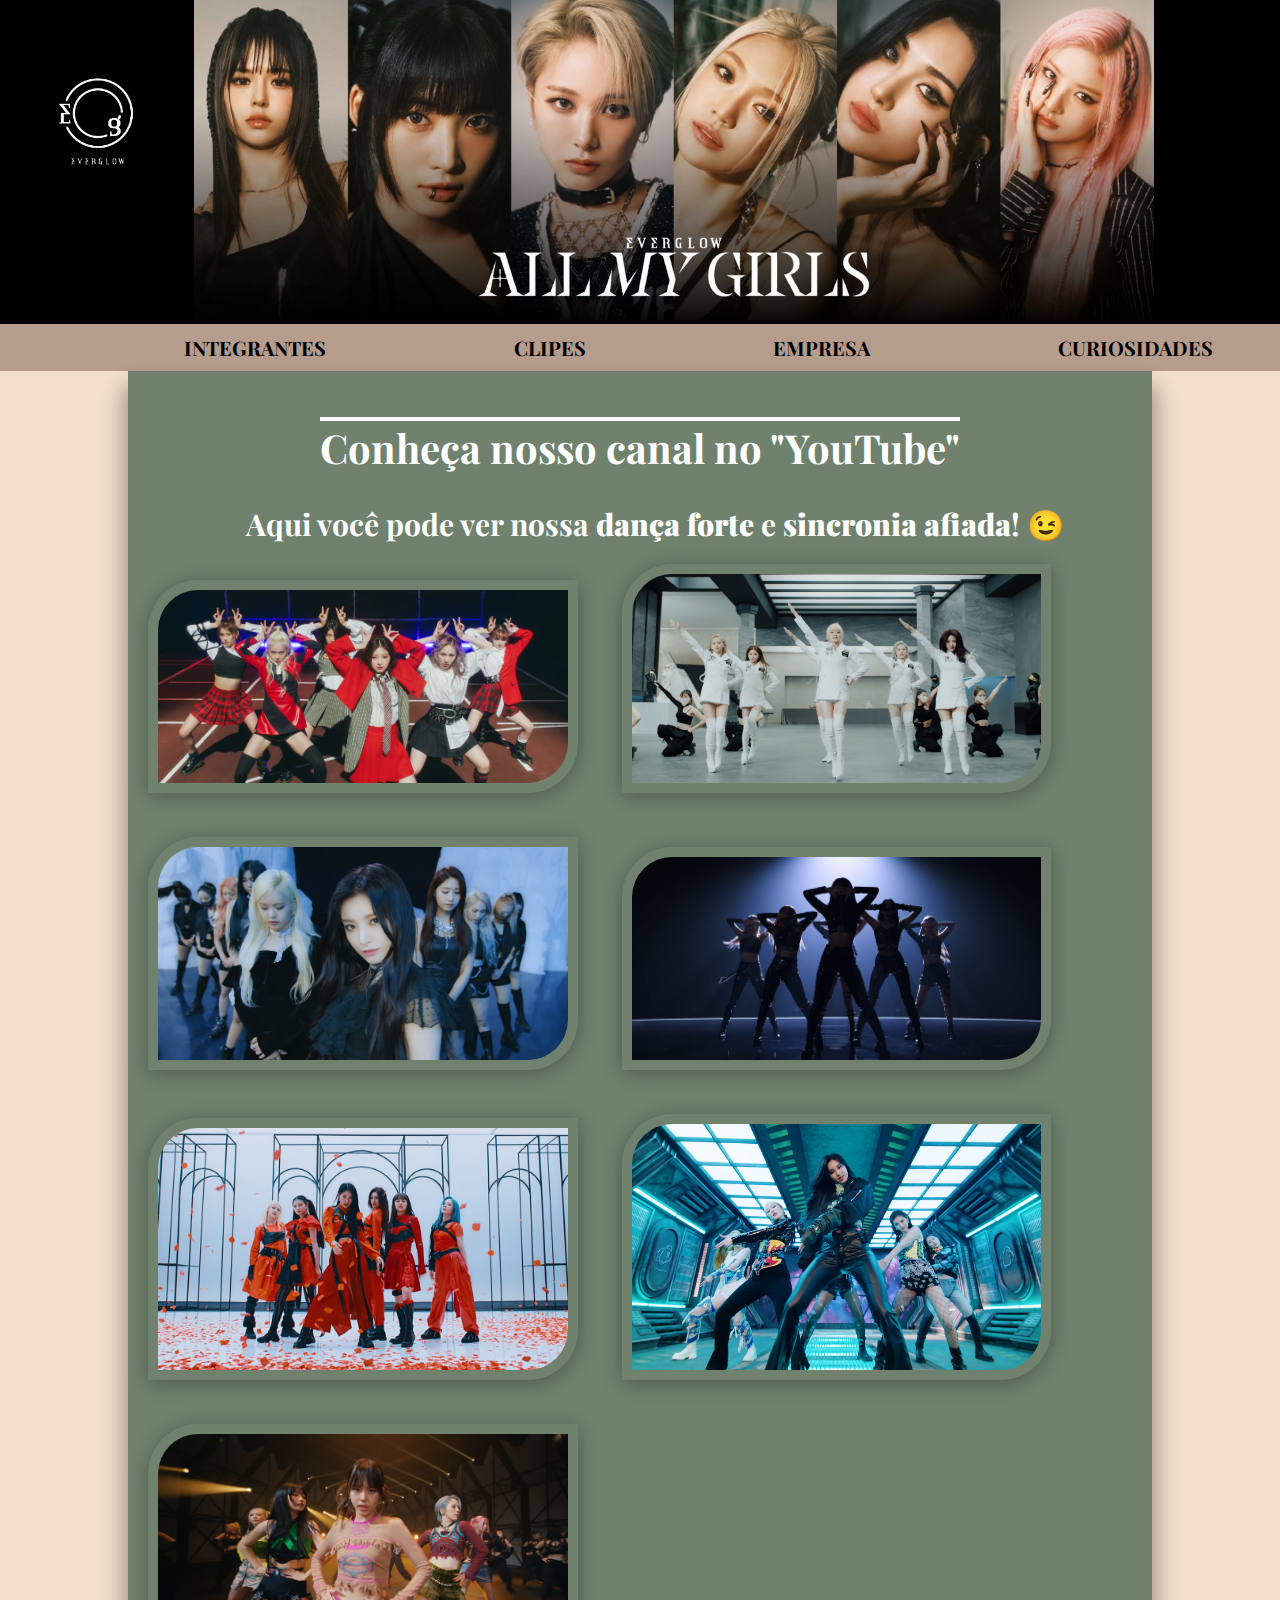
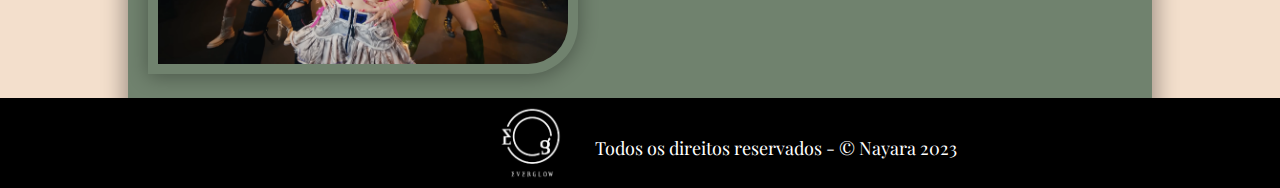
==== clipes.html @ 0f17e91d "Initial commit" ====
<!DOCTYPE html>
<html lang="pt-br">
  <head>
    <meta charset="UTF-8" />
    <meta name="viewport" content="width=device-width, initial-scale=1.0" />
    <link rel="stylesheet" href="style.css" />
    <link rel="stylesheet" href="clipes.css" />
    <title>Clipes</title>
  </head>
  <body>
    <header class="cabecalho">
      <!-- HEADER (parte da logo e foto de capa)-->
      <a href="index.html"
        ><img src="logo-transp.png" alt="logo" class="logo"
      /></a>
      <img src="everglow-capa.jpeg" alt="capa" class="capa" />
    </header>

    <nav class="menu">
      <!-- NAV (parte dos linkes de navegação do menu)-->
      <a href="integrantes.html">INTEGRANTES</a>
      <a href="clipes.html">CLIPES</a>
      <a href="empresa.html">EMPRESA</a>
      <a href="curiosidades.html">CURIOSIDADES</a>
    </nav>

    <main class="container">
      <!-- MAIN (parte cental do corpo)-->

      <h1 class="canal-youtube">Conheça nosso canal no <a style="text-decoration: none;" href="https://www.youtube.com/@EVERGLOWOFFICIAL/playlists" target="_blank">"YouTube"</a></h1>
      <h2 class="sub-dança-sincronia">Aqui você pode ver nossa <strong>dança forte</strong> e <strong>sincronia afiada</strong>! &#x1F609</h2>

      <a href="https://www.youtube.com/watch?v=HvGql8HwOIM&list=PLCcKMSYJ4B9c1UY3ihJu7Hzk_xVnsqXj3" target="_blank" >
        <img  class="mv" src="imagens/capa-bbc.png" alt="">
        <p class="title">BON BON CHOCOLAT</p>
      </a>
      

      <a href="https://www.youtube.com/watch?v=4gX_p1VkgA4&list=PLCcKMSYJ4B9c1UY3ihJu7Hzk_xVnsqXj3&index=3" target="_blank" >
        <img class="mv" src="imagens/capa-adios2.png" alt="">
      </a>

      <a href="https://www.youtube.com/watch?v=3oRu_QfZplo&list=PLCcKMSYJ4B9c1UY3ihJu7Hzk_xVnsqXj3&index=5" target="_blank" >
        <img class="mv" src="imagens/capa-dundun.png" alt="">
      </a>

      <a href="https://www.youtube.com/watch?v=jeI992mvlEY&list=PLCcKMSYJ4B9c1UY3ihJu7Hzk_xVnsqXj3&index=8" target="_blank" >
        <img class="mv" src="imagens/capa-ladida.png" alt="">
      </a>

      <a href="https://www.youtube.com/watch?v=Z3RA7bi5FUM&list=PLCcKMSYJ4B9c1UY3ihJu7Hzk_xVnsqXj3&index=10" target="_blank" >
        <img class="mv" src="imagens/capa-first.png" alt="">
      </a>

      <a href="https://www.youtube.com/watch?v=-2X-pL06628&list=PLCcKMSYJ4B9c1UY3ihJu7Hzk_xVnsqXj3&index=13" target="_blank" >
        <img class="mv" src="imagens/capa-pirate.png" alt="">
      </a>

      <a href="https://www.youtube.com/watch?v=jI5p2ePoVcc&list=PLCcKMSYJ4B9c1UY3ihJu7Hzk_xVnsqXj3&index=14" target="_blank" >
        <img class="mv" src="imagens/capa-slay.png" alt="">
      </a>
    </main>

    <footer class="rodape">
      <img class="logo-rodape" src="logo-transp.png" alt="" />
      <p class="texto-rodape">
        Todos os direitos reservados - &copy Nayara 2023
      </p>
    </footer>
  </body>
</html>
---- style.css ----
@import url("https://fonts.googleapis.com/css2?family=Playfair+Display:wght@400;600&display=swap");

* {
  margin: 0px;
  padding: 0px;
}

body {
  /* TODO CORPO DA PAGINA */
  font-family: "Playfair Display", serif;
  background-color: #f3dfcc;
}

.cabecalho {
  /* PARTE DA CAPA E LOGO */
  background-color: black;
}

.logo {
  /* SOMENTE O LOGO TRASPARENTE */
  width: 90px;
  padding-bottom: 100px;
  margin: 50px;
}

.capa {
  /* SOMENTE A FOTO DE CAPA */
  width: 75%;
}

.menu {
  /* LINHA QUE DEMARCA O TAMANHO DOS LINKS DO MENU */
  background-color: #b69c8c;
  padding: 10px;
}

nav a {
  /* LINKS DO MENU */
  color: black;
  text-decoration: none;
  font-weight: bold;
  font-size: 20px;
  padding: 10px;
  margin-left: 13%;
}

nav a:hover {
  /* AÇÃO DEPOIS DE PASSAR O MEUSE NOS LINKS DE MENU */
  color: white;
  background-color: rgba(0, 0, 0, 0.466);
}

.container {
  /* MAIN - ESPAÇO DO CONTEUDO DO CENTRO */
  background-color: #617763e5;
  width: 80%;
  margin: auto;
  box-shadow: 0px 20px 20px 5px rgba(0, 0, 0, 0.331);
}

h2 {
  /* SUBTITULOS DOS DOIS PRIMEIROS BLOCOS DE TEXTO */
  text-align: center;
  color: white;
  font-size: 40px;
  padding-left: 30px;
  padding-top: 30px;
}

a {
  /* LINKS QUE VAO PARA PAGINAS EXTERNAS */
  color: white;
}

p {
  text-align: center;
  /* PARAGRAFOS DOS BLOCOS */
  color: white;
  font-size: 18px;
  padding-left: 30px;
  padding-top: 10px;
}

abbr {
  /* LEGENDAS DAS ABREVIAÇÕES DOS NOMES */
  text-decoration: none;
  color: black;
  font-weight: bold;
}

h3 {
  /* TITULO DA DISCOGRAFIA */
  text-align: center;
  color: white;
  font-size: 30px;
  padding: 30px;
}

.video-slay {
  /* VIDEO SLAY */
  padding-left: 290px;
}

.players-spotify {
  display: flex;
  flex-wrap: wrap;
  justify-content: space-between;
  /* SECTION */
}

.discografia {
  margin-top: 60px;
  text-decoration: overline;
  font-size: 40px;
}

.titulo-album {
  transition: 0.1s;
  padding: 20px;
  color: white;
  font-size: 18px;
  /* TITULO DOS ALBUMS */
}

.player {
  /* IFRAME SPOTIFY */
  width: 100%;
  display: flex;
  box-shadow: 5px 6px 20px 0px rgba(0, 0, 0, 0.534);
}

.titulo-album:hover {
  transform: scale(1.1);
}

.redes-sociais {
  background-color: #b69c8c;
  padding: 10px;
}

.redes-sociais > a {
  text-decoration: none;
  padding: 10%;
  margin-left: 115px;
}

.rodape {
  display: flex;
  flex-direction: row;
  align-items: center;
  background-color: black;
  height: 90px;
}

.logo-rodape {
  margin-left: 495px;
  width: 70px;
}
---- clipes.css ----
.canal-youtube {
  text-align: center;
  color: white;
  font-size: 40px;
  padding-top: 50px;
  text-decoration: overline;
}

.sub-dança-sincronia {
  color: white;
  font-size: 30px;
}

.mv {
  width: 40%;
  padding: 10px;
  margin: 20px;
  border-top-left-radius: 50px;
  border-bottom-right-radius: 50px;
  box-shadow: 0px 3px 20px 0px rgba(0, 0, 0, 0.33);
  transition: 1s;
}

.mv:hover {
  transform: scale(0.8);
  opacity: 50%;
}

a {
  text-decoration: none;
}

.title {
  display: none;
  font-size: 30px;
  padding: 0px;
}

.title:hover {
  display: block;
}
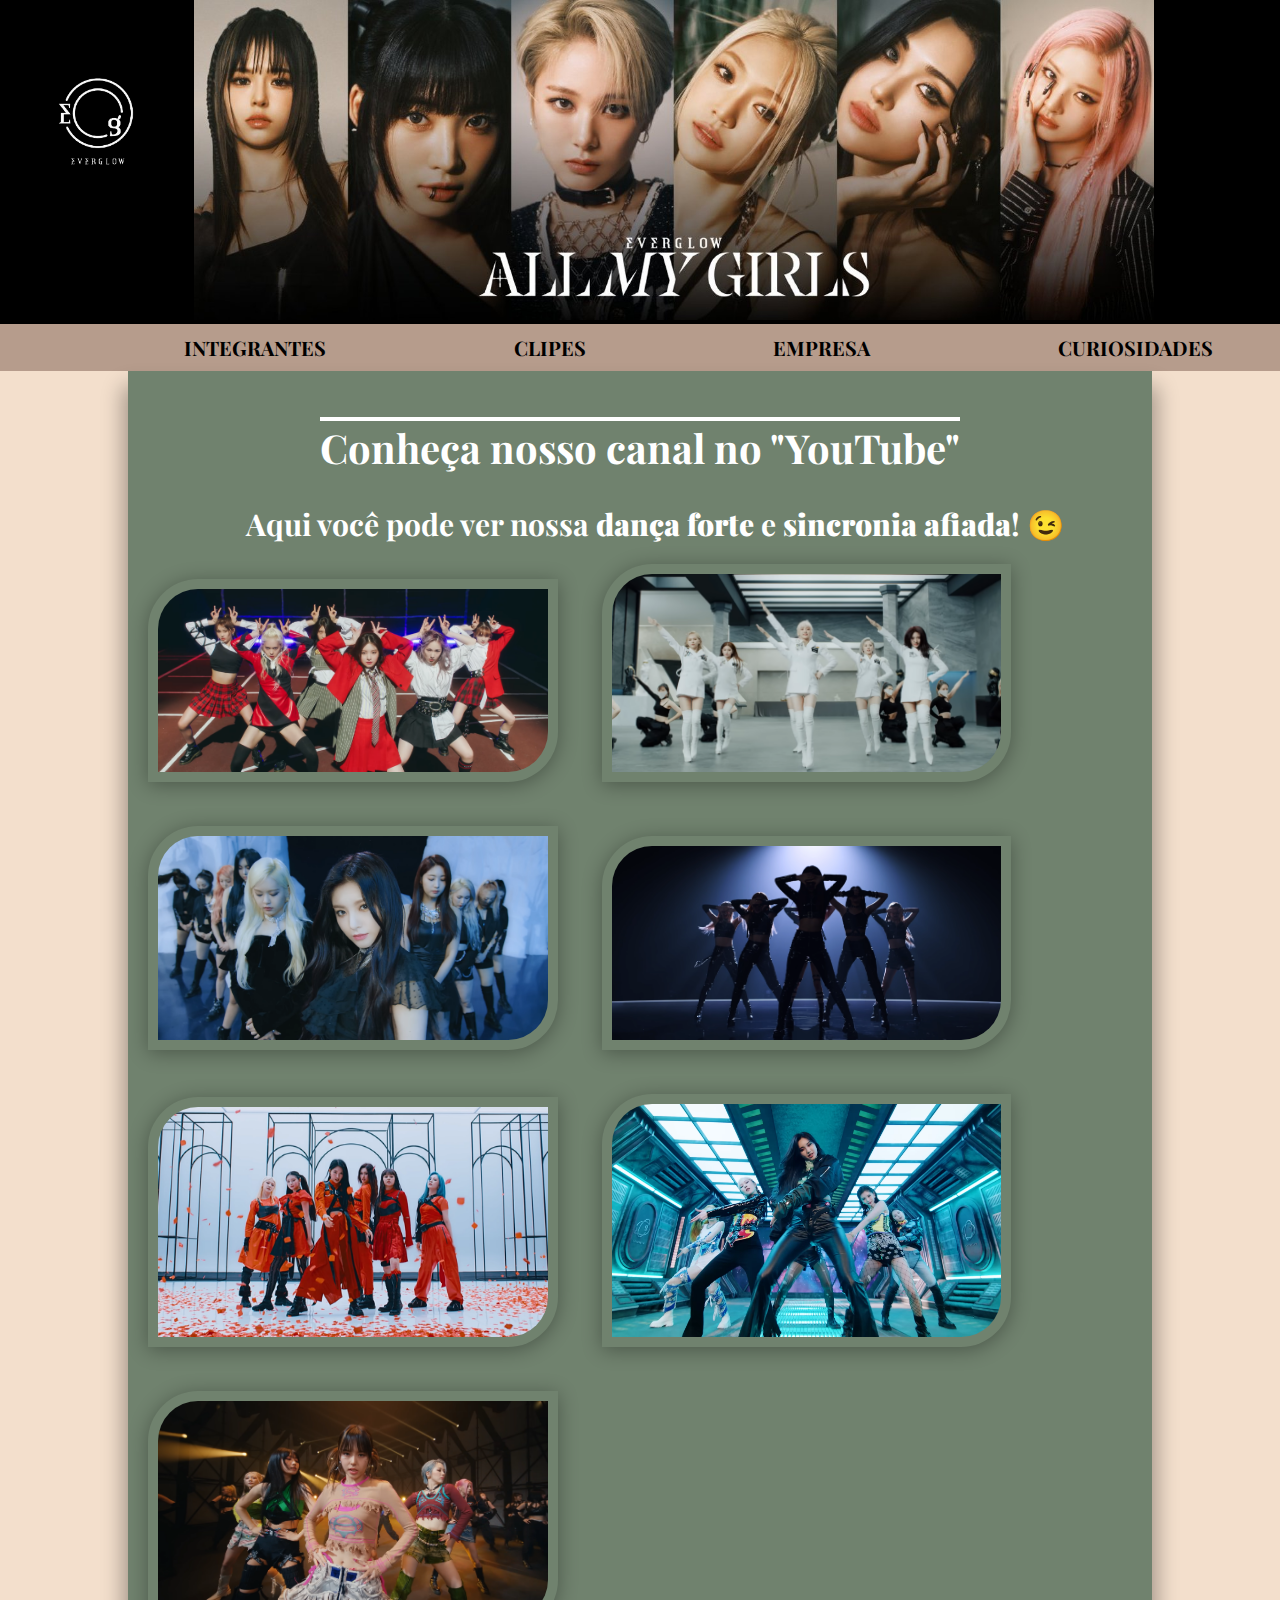
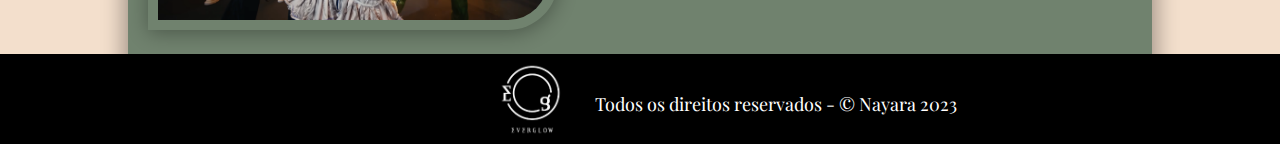
==== commit 2963e078: "ajustando media query" ====
--- a/clipes.html
+++ b/clipes.html
@@ -3,17 +3,17 @@
   <head>
     <meta charset="UTF-8" />
     <meta name="viewport" content="width=device-width, initial-scale=1.0" />
-    <link rel="stylesheet" href="style.css" />
-    <link rel="stylesheet" href="clipes.css" />
+    <link rel="stylesheet" href="estilos/style.css" />
+    <link rel="stylesheet" href="estilos/clipes.css" />
     <title>Clipes</title>
   </head>
   <body>
     <header class="cabecalho">
       <!-- HEADER (parte da logo e foto de capa)-->
       <a href="index.html"
-        ><img src="logo-transp.png" alt="logo" class="logo"
+        ><img src="imagens/logo-transp.png" alt="logo" class="logo"
       /></a>
-      <img src="everglow-capa.jpeg" alt="capa" class="capa" />
+      <img src="imagens/everglow-capa.jpeg" alt="capa" class="capa" />
     </header>
 
     <nav class="menu">
@@ -62,7 +62,7 @@
     </main>
 
     <footer class="rodape">
-      <img class="logo-rodape" src="logo-transp.png" alt="" />
+      <img class="logo-rodape" src="imagens/logo-transp.png" alt="" />
       <p class="texto-rodape">
         Todos os direitos reservados - &copy Nayara 2023
       </p>
--- a/estilos/style.css
+++ b/estilos/style.css
@@ -0,0 +1,272 @@
+@import url("https://fonts.googleapis.com/css2?family=Playfair+Display:wght@400;600&display=swap");
+
+/*
+verde: #617763e5
+creme-fundo: #f3dfcc
+creme-menu: #b69c8c
+*/
+* {
+  margin: 0px;
+  padding: 0px;
+  box-sizing: border-box;
+}
+
+body {
+  /* TODO CORPO DA PAGINA */
+  font-family: "Playfair Display", serif;
+  background-color: #f3dfcc;
+}
+
+.cabecalho {
+  /* PARTE DA CAPA E LOGO */
+  background-color: black;
+}
+
+.logo {
+  /* SOMENTE O LOGO TRASPARENTE */
+  width: 90px;
+  padding-bottom: 100px;
+  margin: 50px;
+}
+
+.capa {
+  /* SOMENTE A FOTO DE CAPA */
+  width: 75%;
+}
+
+.menu {
+  /* LINHA QUE DEMARCA O TAMANHO DOS LINKS DO MENU */
+  background-color: #b69c8c;
+  padding: 10px;
+}
+
+nav a {
+  /* LINKS DO MENU */
+  color: black;
+  text-decoration: none;
+  font-weight: bold;
+  font-size: 20px;
+  padding: 10px;
+  margin-left: 13%;
+}
+
+nav a:hover {
+  /* AÇÃO DEPOIS DE PASSAR O MEUSE NOS LINKS DE MENU */
+  color: white;
+  background-color: rgba(0, 0, 0, 0.466);
+}
+
+.container {
+  /* MAIN - ESPAÇO DO CONTEUDO DO CENTRO */
+  background-color: #617763e5;
+  width: 80%;
+  margin: auto;
+  box-shadow: 0px 20px 20px 5px rgba(0, 0, 0, 0.331);
+}
+
+h2 {
+  /* SUBTITULOS DOS DOIS PRIMEIROS BLOCOS DE TEXTO */
+  text-align: center;
+  color: white;
+  font-size: 40px;
+  padding-left: 30px;
+  padding-top: 30px;
+}
+
+a {
+  /* LINKS QUE VAO PARA PAGINAS EXTERNAS */
+  color: white;
+}
+
+p {
+  text-align: center;
+  /* PARAGRAFOS DOS BLOCOS */
+  color: white;
+  font-size: 18px;
+  padding-left: 30px;
+  padding-top: 10px;
+}
+
+abbr {
+  /* LEGENDAS DAS ABREVIAÇÕES DOS NOMES */
+  text-decoration: none;
+  color: black;
+  font-weight: bold;
+}
+
+h3 {
+  /* TITULO DA DISCOGRAFIA */
+  text-align: center;
+  color: white;
+  font-size: 30px;
+  padding: 30px;
+}
+
+.video-slay {
+  /* VIDEO SLAY */
+  padding-left: 290px;
+}
+
+.players-spotify {
+  display: flex;
+  flex-wrap: wrap;
+  justify-content: space-between;
+  /* SECTION */
+}
+
+.discografia {
+  margin-top: 60px;
+  text-decoration: overline;
+  font-size: 40px;
+}
+
+.titulo-album {
+  transition: 0.1s;
+  padding: 20px;
+  color: white;
+  font-size: 18px;
+  /* TITULO DOS ALBUMS */
+}
+
+.player {
+  /* IFRAME SPOTIFY */
+  width: 100%;
+  display: flex;
+  box-shadow: 5px 6px 20px 0px rgba(0, 0, 0, 0.534);
+}
+
+.titulo-album:hover {
+  transform: scale(1.1);
+}
+
+.redes-sociais {
+  background-color: #b69c8c;
+  padding: 10px;
+}
+
+.redes-sociais > a {
+  text-decoration: none;
+  padding: 10%;
+  margin-left: 115px;
+}
+
+.rodape {
+  display: flex;
+  flex-direction: row;
+  align-items: center;
+  background-color: black;
+  height: 90px;
+}
+
+.logo-rodape {
+  margin-left: 495px;
+  width: 70px;
+}
+
+/**************  CELULAR  ****************/
+@media screen and (min-width: 320px) and (max-width: 600px) {
+  body {
+    /* TODO CORPO DA PAGINA */
+  }
+
+  header.cabecalho {
+    /* PARTE DA CAPA E LOGO */
+  }
+
+  img.logo {
+    /* SOMENTE O LOGO TRASPARENTE */
+    display: none;
+  }
+
+  div.capa {
+    /* SOMENTE A FOTO DE CAPA */
+    background-image: url(../imagens/everglow-capa.jpeg);
+    background-repeat: no-repeat;
+    background-size: contain;
+    background-position: bottom;
+    background-color: black;
+    width: 100vw;
+    height: 41vh;
+  }
+
+  nav.menu {
+    /* LINHA QUE DEMARCA O TAMANHO DOS LINKS DO MENU */
+    padding: 5px;
+    height: 35px;
+    text-align: center;
+  }
+
+  nav > a {
+    /* LINKS DO MENU */
+    font-size: 1em;
+    margin: auto;
+  }
+
+  nav a:hover {
+    /* AÇÃO DEPOIS DE PASSAR O MEUSE NOS LINKS DE MENU */
+  }
+
+  main.container {
+    /* MAIN - ESPAÇO DO CONTEUDO DO CENTRO */
+    width: 100%;
+  }
+
+  h2,
+  h3 {
+    /* SUBTITULOS DOS DOIS PRIMEIROS BLOCOS DE TEXTO */
+    font-size: 1.3em;
+  }
+
+  h3 {
+    /* TITULO DA DISCOGRAFIA */
+  }
+
+  p {
+    padding: 0;
+    margin: 0;
+    font-size: 1em;
+    text-align: center;
+  }
+
+  a {
+    /* LINKS QUE VAO PARA PAGINAS EXTERNAS */
+  }
+
+  abbr {
+    /* LEGENDAS DAS ABREVIAÇÕES DOS NOMES */
+  }
+
+  .video-slay {
+    /* VIDEO SLAY */
+  }
+
+  .players-spotify {
+    /* SECTION */
+  }
+
+  .discografia {
+  }
+
+  .titulo-album {
+    /* TITULO DOS ALBUMS */
+  }
+
+  .player {
+    /* IFRAME SPOTIFY */
+  }
+
+  .titulo-album:hover {
+  }
+
+  .redes-sociais {
+  }
+
+  .redes-sociais > a {
+  }
+
+  .rodape {
+  }
+
+  .logo-rodape {
+  }
+}
--- a/estilos/clipes.css
+++ b/estilos/clipes.css
@@ -0,0 +1,41 @@
+.canal-youtube {
+  text-align: center;
+  color: white;
+  font-size: 40px;
+  padding-top: 50px;
+  text-decoration: overline;
+}
+
+.sub-dança-sincronia {
+  color: white;
+  font-size: 30px;
+}
+
+.mv {
+  width: 40%;
+  padding: 10px;
+  margin: 20px;
+  border-top-left-radius: 50px;
+  border-bottom-right-radius: 50px;
+  box-shadow: 0px 3px 20px 0px rgba(0, 0, 0, 0.33);
+  transition: 1s;
+}
+
+.mv:hover {
+  transform: scale(0.8);
+  opacity: 50%;
+}
+
+a {
+  text-decoration: none;
+}
+
+.title {
+  display: none;
+  font-size: 30px;
+  padding: 0px;
+}
+
+.title:hover {
+  display: block;
+}
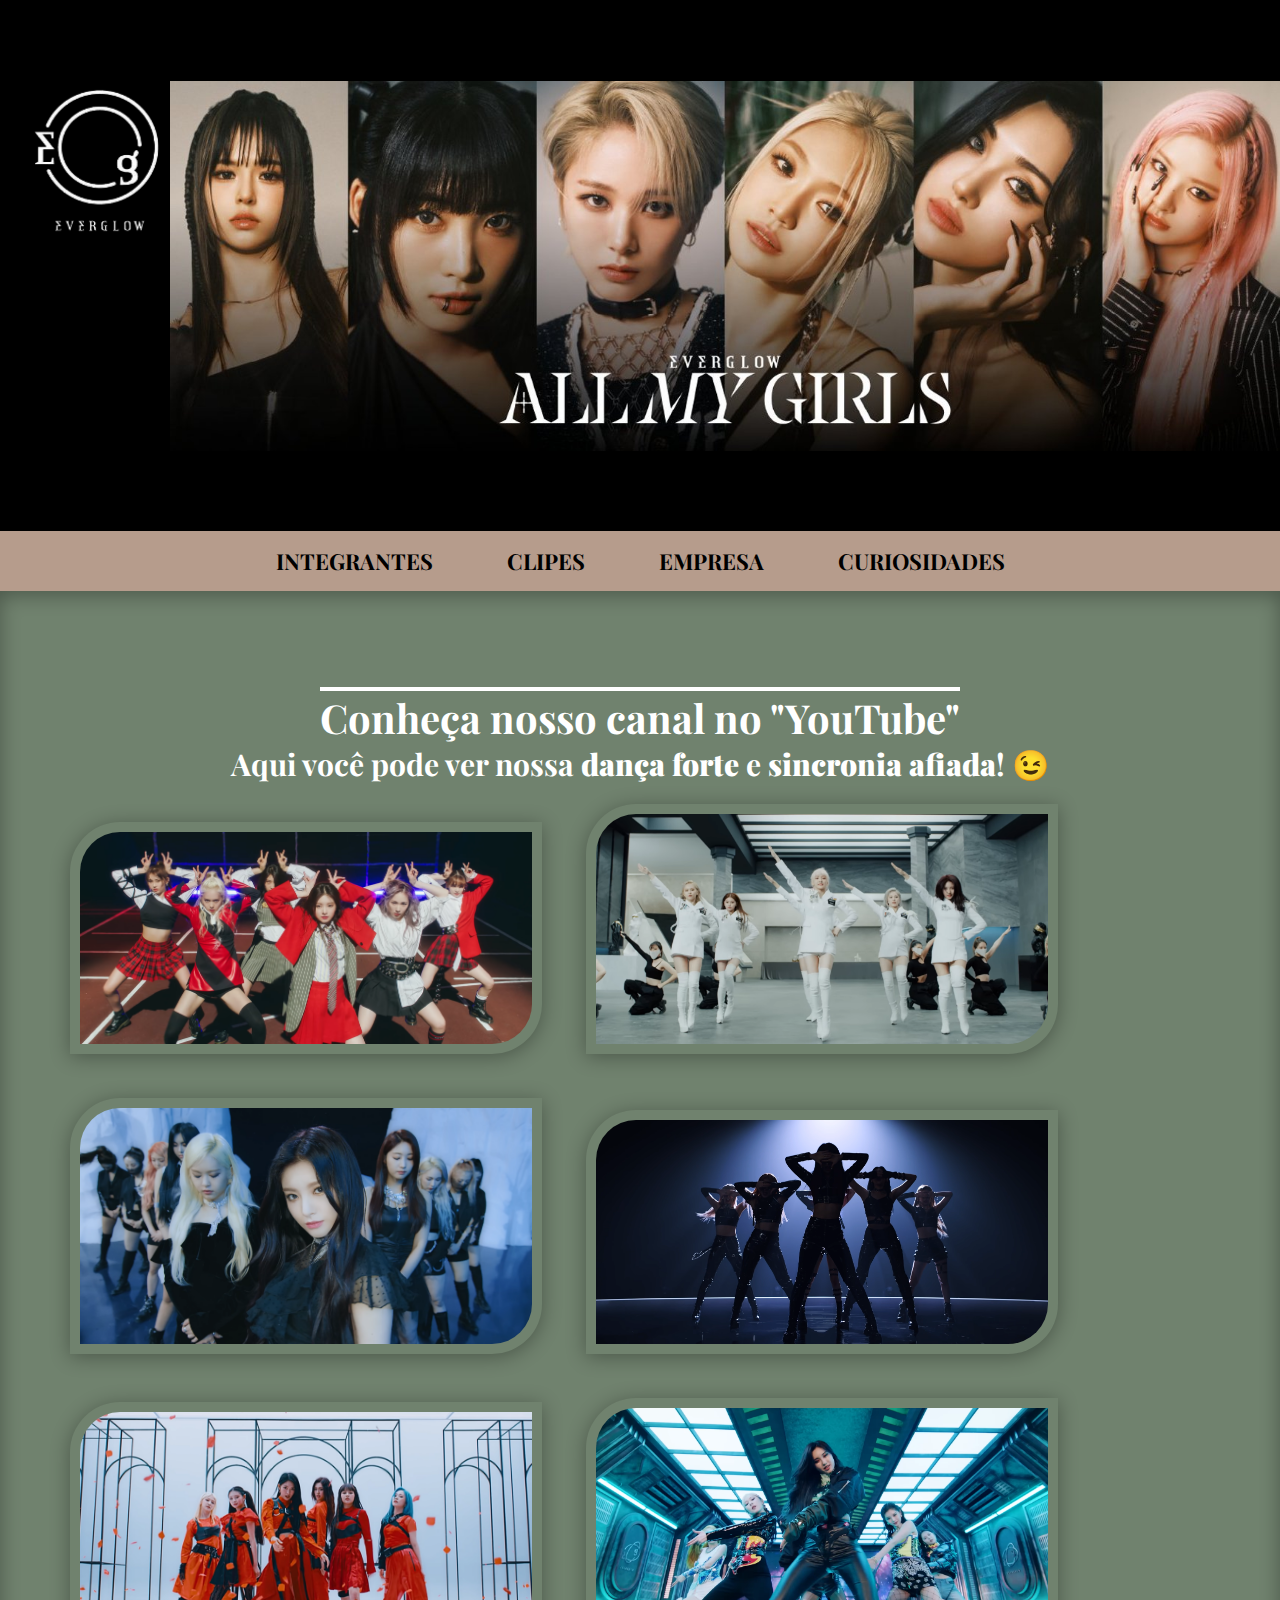
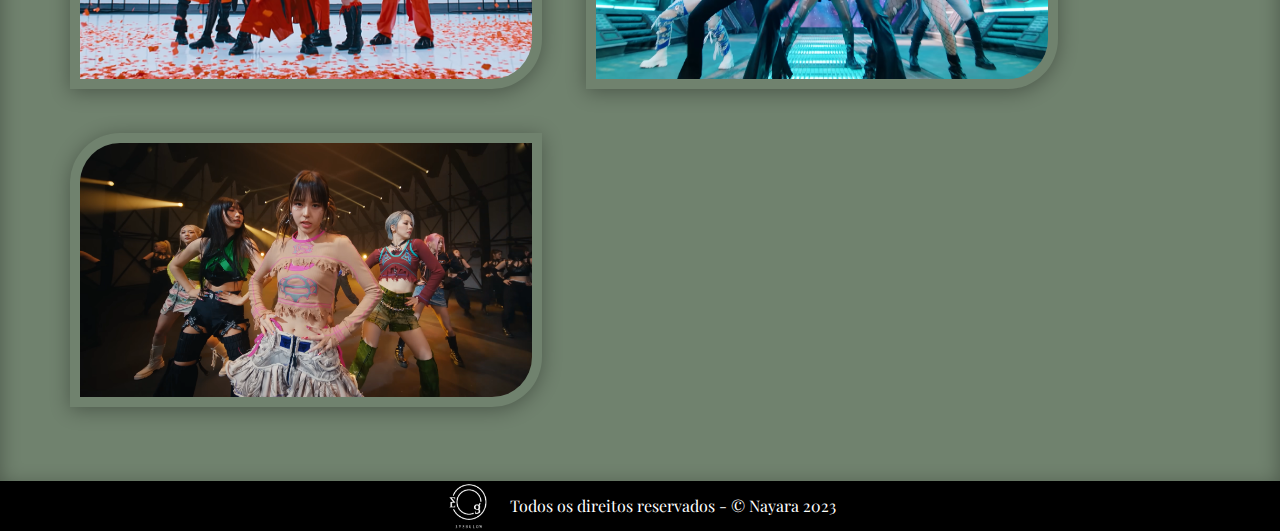
==== commit f04d9a4e: "ajuste pagina integrantes" ====
--- a/clipes.html
+++ b/clipes.html
@@ -7,23 +7,18 @@
     <link rel="stylesheet" href="estilos/clipes.css" />
     <title>Clipes</title>
   </head>
-  <body>
-    <header class="cabecalho">
-      <!-- HEADER (parte da logo e foto de capa)-->
-      <a href="index.html"
-        ><img src="imagens/logo-transp.png" alt="logo" class="logo"
-      /></a>
-      <img src="imagens/everglow-capa.jpeg" alt="capa" class="capa" />
-    </header>
-
-    <nav class="menu">
-      <!-- NAV (parte dos linkes de navegação do menu)-->
-      <a href="integrantes.html">INTEGRANTES</a>
-      <a href="clipes.html">CLIPES</a>
-      <a href="empresa.html">EMPRESA</a>
-      <a href="curiosidades.html">CURIOSIDADES</a>
-    </nav>
-
+  <body><header class="cabecalho">
+    <!-- HEADER (parte da logo e foto de capa)-->
+    <a href="index.html"> <img class="logo-top" src="imagens/logo-transp.png" alt=""> </a>
+    <div class="capa"></div>
+  </header>
+  <nav class="menu">
+    <!-- NAV (parte dos linkes de navegação do menu)-->
+    <a href="integrantes.html">INTEGRANTES</a>
+    <a href="clipes.html">CLIPES</a>
+    <a href="empresa.html">EMPRESA</a>
+    <a href="curiosidades.html">CURIOSIDADES</a>
+  </nav>
     <main class="container">
       <!-- MAIN (parte cental do corpo)-->
 
--- a/estilos/style.css
+++ b/estilos/style.css
@@ -1,239 +1,405 @@
 @import url("https://fonts.googleapis.com/css2?family=Playfair+Display:wght@400;600&display=swap");
-
 /*
 verde: #617763e5
 creme-fundo: #f3dfcc
 creme-menu: #b69c8c
 */
+
 * {
   margin: 0px;
   padding: 0px;
   box-sizing: border-box;
 }
 
-body {
-  /* TODO CORPO DA PAGINA */
-  font-family: "Playfair Display", serif;
-  background-color: #f3dfcc;
-}
-
-.cabecalho {
-  /* PARTE DA CAPA E LOGO */
-  background-color: black;
-}
-
-.logo {
-  /* SOMENTE O LOGO TRASPARENTE */
-  width: 90px;
-  padding-bottom: 100px;
-  margin: 50px;
-}
-
-.capa {
-  /* SOMENTE A FOTO DE CAPA */
-  width: 75%;
-}
-
-.menu {
-  /* LINHA QUE DEMARCA O TAMANHO DOS LINKS DO MENU */
-  background-color: #b69c8c;
-  padding: 10px;
-}
-
-nav a {
-  /* LINKS DO MENU */
-  color: black;
-  text-decoration: none;
-  font-weight: bold;
-  font-size: 20px;
-  padding: 10px;
-  margin-left: 13%;
-}
-
-nav a:hover {
-  /* AÇÃO DEPOIS DE PASSAR O MEUSE NOS LINKS DE MENU */
-  color: white;
-  background-color: rgba(0, 0, 0, 0.466);
-}
-
-.container {
-  /* MAIN - ESPAÇO DO CONTEUDO DO CENTRO */
-  background-color: #617763e5;
-  width: 80%;
-  margin: auto;
-  box-shadow: 0px 20px 20px 5px rgba(0, 0, 0, 0.331);
-}
-
-h2 {
-  /* SUBTITULOS DOS DOIS PRIMEIROS BLOCOS DE TEXTO */
-  text-align: center;
-  color: white;
-  font-size: 40px;
-  padding-left: 30px;
-  padding-top: 30px;
-}
-
-a {
-  /* LINKS QUE VAO PARA PAGINAS EXTERNAS */
-  color: white;
-}
-
-p {
-  text-align: center;
-  /* PARAGRAFOS DOS BLOCOS */
-  color: white;
-  font-size: 18px;
-  padding-left: 30px;
-  padding-top: 10px;
-}
-
-abbr {
-  /* LEGENDAS DAS ABREVIAÇÕES DOS NOMES */
-  text-decoration: none;
-  color: black;
-  font-weight: bold;
-}
-
-h3 {
-  /* TITULO DA DISCOGRAFIA */
-  text-align: center;
-  color: white;
-  font-size: 30px;
-  padding: 30px;
-}
-
-.video-slay {
-  /* VIDEO SLAY */
-  padding-left: 290px;
-}
-
-.players-spotify {
-  display: flex;
-  flex-wrap: wrap;
-  justify-content: space-between;
-  /* SECTION */
-}
-
-.discografia {
-  margin-top: 60px;
-  text-decoration: overline;
-  font-size: 40px;
-}
-
-.titulo-album {
-  transition: 0.1s;
-  padding: 20px;
-  color: white;
-  font-size: 18px;
-  /* TITULO DOS ALBUMS */
-}
-
-.player {
-  /* IFRAME SPOTIFY */
-  width: 100%;
-  display: flex;
-  box-shadow: 5px 6px 20px 0px rgba(0, 0, 0, 0.534);
-}
-
-.titulo-album:hover {
-  transform: scale(1.1);
-}
-
-.redes-sociais {
-  background-color: #b69c8c;
-  padding: 10px;
-}
-
-.redes-sociais > a {
-  text-decoration: none;
-  padding: 10%;
-  margin-left: 115px;
-}
-
-.rodape {
-  display: flex;
-  flex-direction: row;
-  align-items: center;
-  background-color: black;
-  height: 90px;
-}
-
-.logo-rodape {
-  margin-left: 495px;
-  width: 70px;
-}
-
 /**************  CELULAR  ****************/
-@media screen and (min-width: 320px) and (max-width: 600px) {
+@media screen {
   body {
     /* TODO CORPO DA PAGINA */
-  }
-
-  header.cabecalho {
+    overflow-x: hidden;
+    font-family: "Playfair Display", serif;
+    background-color: #f3dfcc;
+  }
+
+  .cabecalho {
     /* PARTE DA CAPA E LOGO */
-  }
-
-  img.logo {
-    /* SOMENTE O LOGO TRASPARENTE */
-    display: none;
-  }
-
-  div.capa {
+    width: 100vw;
+    background-color: black;
+  }
+
+  .capa {
     /* SOMENTE A FOTO DE CAPA */
     background-image: url(../imagens/everglow-capa.jpeg);
     background-repeat: no-repeat;
     background-size: contain;
-    background-position: bottom;
-    background-color: black;
-    width: 100vw;
-    height: 41vh;
-  }
-
-  nav.menu {
+    background-position: center;
+    width: 100%;
+    height: 25vh;
+  }
+
+  .logo-top {
+    display: none;
+  }
+
+  .menu {
     /* LINHA QUE DEMARCA O TAMANHO DOS LINKS DO MENU */
+    background-color: #b69c8c;
+    padding-bottom: 5px;
     padding: 5px;
-    height: 35px;
-    text-align: center;
   }
 
   nav > a {
     /* LINKS DO MENU */
-    font-size: 1em;
+    color: black;
+    text-decoration: none;
+    font-weight: bold;
+    font-size: 14px;
+    display: flex;
+    padding: 1px;
+    margin: 2px 15px 2px 15px;
+    justify-content: center;
+    border: 1px solid rgba(0, 0, 0, 0.504);
+    border-radius: 20px;
+  }
+
+  .container {
+    /* MAIN - ESPAÇO DO CONTEUDO DO CENTRO */
+    background-color: #617763e5;
     margin: auto;
-  }
-
-  nav a:hover {
-    /* AÇÃO DEPOIS DE PASSAR O MEUSE NOS LINKS DE MENU */
-  }
-
-  main.container {
-    /* MAIN - ESPAÇO DO CONTEUDO DO CENTRO */
-    width: 100%;
+    box-shadow: inset 0px 4px 20px 0px rgba(0, 0, 0, 0.331);
+    padding: 15px;
   }
 
   h2,
   h3 {
     /* SUBTITULOS DOS DOIS PRIMEIROS BLOCOS DE TEXTO */
-    font-size: 1.3em;
+    text-align: center;
+    color: white;
+    font-size: 17px;
+  }
+
+  h3.discografia {
+    text-decoration: overline;
+  }
+
+  p {
+    /* PARAGRAFOS DOS BLOCOS */
+    text-align: center;
+    color: white;
+    font-size: 12px;
+    padding: 20px;
+  }
+
+  a {
+    /* LINKS QUE VAO PARA PAGINAS EXTERNAS */
+    color: white;
+  }
+
+  abbr {
+    /* LEGENDAS DAS ABREVIAÇÕES DOS NOMES */
+    text-decoration: none;
+    color: black;
+    font-weight: bold;
+  }
+
+  .video-slay {
+    /* VIDEO SLAY */
+    display: flex;
+    justify-content: center;
+    padding: 30px;
+  }
+
+  .players-spotify {
+    /* SECTION */
+    display: flex;
+    justify-content: center;
+    flex-wrap: wrap;
+  }
+
+  .redes-sociais {
+    /*div com as imagens e os links das redes sociais*/
+    background-color: #b69c8c;
+    display: flex;
+    justify-content: space-around;
+    align-items: center;
+  }
+
+  .redes-sociais > a {
+    text-decoration: none;
+  }
+
+  .redes-sociais > a > img {
+    width: 35px;
+    height: 35px;
+    padding: 5px;
+  }
+
+  .rodape {
+    /*foter*/
+    display: flex;
+    background-color: black;
+    height: 40px;
+  }
+
+  .logo-rodape {
+    margin-left: 20px;
+  }
+
+  .texto-rodape {
+    display: flex;
+    align-items: center;
+  }
+}
+
+/*************   DESKTOP   *************/
+
+@media screen and (min-width: 600px) {
+  .cabecalho {
+    display: flex;
+  }
+  .capa {
+    /* SOMENTE A FOTO DE CAPA */
+    background-image: url(../imagens/everglow-capa.jpeg);
+    background-repeat: no-repeat;
+    background-size: contain;
+    background-position: center;
+    width: 100%;
+    height: 59vh;
+  }
+
+  .logo-top {
+    display: inline-block;
+    width: 150px;
+    height: 160px;
+    margin: 80px 0px 0px 20px;
+  }
+
+  .menu {
+    /* LINHA QUE DEMARCA O TAMANHO DOS LINKS DO MENU */
+    background-color: #b69c8c;
+    text-align: center;
+    padding: 0;
+  }
+
+  .menu > a {
+    /* LINKS DO MENU */
+    display: inline-block;
+    color: black;
+    text-decoration: none;
+    font-weight: bold;
+    font-size: 22px;
+    border: none;
+    border-radius: 0;
+    padding: 15px;
+    margin: 0px 20px 0px 20px;
+  }
+
+  .menu > a:hover {
+    color: white;
+    background-color: rgba(0, 0, 0, 0.466);
+  }
+
+  .container {
+    /* MAIN - ESPAÇO DO CONTEUDO DO CENTRO */
+    background-color: #617763e5;
+    margin: auto;
+    box-shadow: inset 0px 4px 20px 0px rgba(0, 0, 0, 0.331);
+    padding: 50px;
+  }
+
+  h2,
+  h3 {
+    /* SUBTITULOS DOS DOIS PRIMEIROS BLOCOS DE TEXTO */
+    text-align: center;
+    color: white;
+    font-size: 2em;
+  }
+
+  h3.discografia {
+    text-decoration: overline;
+  }
+
+  p {
+    /* PARAGRAFOS DOS BLOCOS */
+    text-align: center;
+    color: white;
+    font-size: 1.5em;
+    padding: 20px;
+  }
+
+  a {
+    /* LINKS QUE VAO PARA PAGINAS EXTERNAS */
+    color: white;
+  }
+
+  abbr {
+    /* LEGENDAS DAS ABREVIAÇÕES DOS NOMES */
+    text-decoration: none;
+    color: black;
+    font-weight: bold;
+  }
+
+  .video-slay {
+    /* VIDEO SLAY */
+  }
+
+  .players-spotify {
+    /* SECTION */
+    display: flex;
+    justify-content: space-around;
+  }
+
+  .titulo-album {
+    /* TITULO DOS ALBUMS */
+    color: white;
+    font-size: 20px;
+    margin-top: 20px;
+  }
+
+  .player {
+    /* IFRAME SPOTIFY */
+    width: 100%;
+    display: flex;
+    box-shadow: 5px 6px 20px 0px rgba(0, 0, 0, 0.534);
+  }
+
+  .player:hover {
+    transform: scale(1.1);
+    transition: 0.1s;
+  }
+
+  .redes-sociais {
+    /*div com as imagens e os links das redes sociais*/
+    background-color: #b69c8c;
+    display: flex;
+    justify-content: space-around;
+    align-items: center;
+    height: 60px;
+  }
+
+  .redes-sociais > a {
+    text-decoration: none;
+  }
+
+  .redes-sociais > a > img {
+    width: 50px;
+    height: 50px;
+    padding: 5px;
+  }
+
+  .redes-sociais > a > img:hover {
+    transform: scale(1.1);
+    transition: 0.1s;
+  }
+
+  .rodape {
+    /*foter*/
+    display: flex;
+    justify-content: center;
+    background-color: black;
+    height: 50px;
+  }
+
+  .logo-rodape {
+    width: 45px;
+  }
+
+  .texto-rodape {
+    display: flex;
+    align-items: center;
+    font-size: 1em;
+  }
+}
+
+/*----------------- teste ------------------*/
+@media screen and (max-width: 120px) {
+  body {
+    /* TODO CORPO DA PAGINA */
+    font-family: "Playfair Display", serif;
+    background-color: #f3dfcc;
+  }
+
+  .cabecalho {
+    /* PARTE DA CAPA E LOGO */
+    background-color: black;
+  }
+
+  .capa {
+    /* SOMENTE A FOTO DE CAPA */
+    background-image: url(../imagens/everglow-capa.jpeg);
+    background-repeat: no-repeat;
+    background-size: contain;
+    background-position: center;
+    background-color: black;
+    width: 100%;
+    height: 40vh;
+  }
+
+  .menu {
+    /* LINHA QUE DEMARCA O TAMANHO DOS LINKS DO MENU */
+    background-color: #b69c8c;
+    padding: 10px;
+  }
+
+  nav a {
+    /* LINKS DO MENU */
+    color: black;
+    text-decoration: none;
+    font-weight: bold;
+    font-size: 20px;
+    padding: 10px;
+    margin-left: 13%;
+  }
+
+  nav a:hover {
+    /* AÇÃO DEPOIS DE PASSAR O MEUSE NOS LINKS DE MENU */
+    color: white;
+    background-color: rgba(0, 0, 0, 0.466);
+  }
+
+  .container {
+    /* MAIN - ESPAÇO DO CONTEUDO DO CENTRO */
+    background-color: #617763e5;
+    width: 80%;
+    margin: auto;
+    box-shadow: 0px 20px 20px 5px rgba(0, 0, 0, 0.331);
+  }
+
+  h2 {
+    /* SUBTITULOS DOS DOIS PRIMEIROS BLOCOS DE TEXTO */
+    text-align: center;
+    color: white;
+    font-size: 40px;
+    padding-left: 30px;
+    padding-top: 30px;
+  }
+
+  a {
+    /* LINKS QUE VAO PARA PAGINAS EXTERNAS */
+    color: white;
+  }
+
+  p {
+    /* PARAGRAFOS DOS BLOCOS */
+    text-align: center;
+    color: white;
+    font-size: 18px;
+    padding-left: 30px;
+    padding-top: 10px;
+  }
+
+  abbr {
+    /* LEGENDAS DAS ABREVIAÇÕES DOS NOMES */
+    text-decoration: none;
+    color: black;
+    font-weight: bold;
   }
 
   h3 {
     /* TITULO DA DISCOGRAFIA */
-  }
-
-  p {
-    padding: 0;
-    margin: 0;
-    font-size: 1em;
-    text-align: center;
-  }
-
-  a {
-    /* LINKS QUE VAO PARA PAGINAS EXTERNAS */
-  }
-
-  abbr {
-    /* LEGENDAS DAS ABREVIAÇÕES DOS NOMES */
+    text-align: center;
+    color: white;
+    font-size: 30px;
+    padding: 30px;
   }
 
   .video-slay {
@@ -242,31 +408,55 @@
 
   .players-spotify {
     /* SECTION */
+    display: flex;
+    flex-wrap: wrap;
+    justify-content: space-between;
   }
 
   .discografia {
+    margin-top: 60px;
+    text-decoration: overline;
+    font-size: 40px;
   }
 
   .titulo-album {
     /* TITULO DOS ALBUMS */
+    transition: 0.1s;
+    padding: 20px;
+    color: white;
+    font-size: 18px;
   }
 
   .player {
     /* IFRAME SPOTIFY */
+    width: 100%;
+    display: flex;
+    box-shadow: 5px 6px 20px 0px rgba(0, 0, 0, 0.534);
   }
 
   .titulo-album:hover {
+    /* transform: scale(1.1); */
   }
 
   .redes-sociais {
+    background-color: #b69c8c;
   }
 
   .redes-sociais > a {
+    text-decoration: none;
   }
 
   .rodape {
+    display: inline;
+    background-color: black;
+    height: 90px;
   }
 
   .logo-rodape {
+    background-color: red;
+  }
+
+  .texto-rodape {
+    background-color: blue;
   }
 }
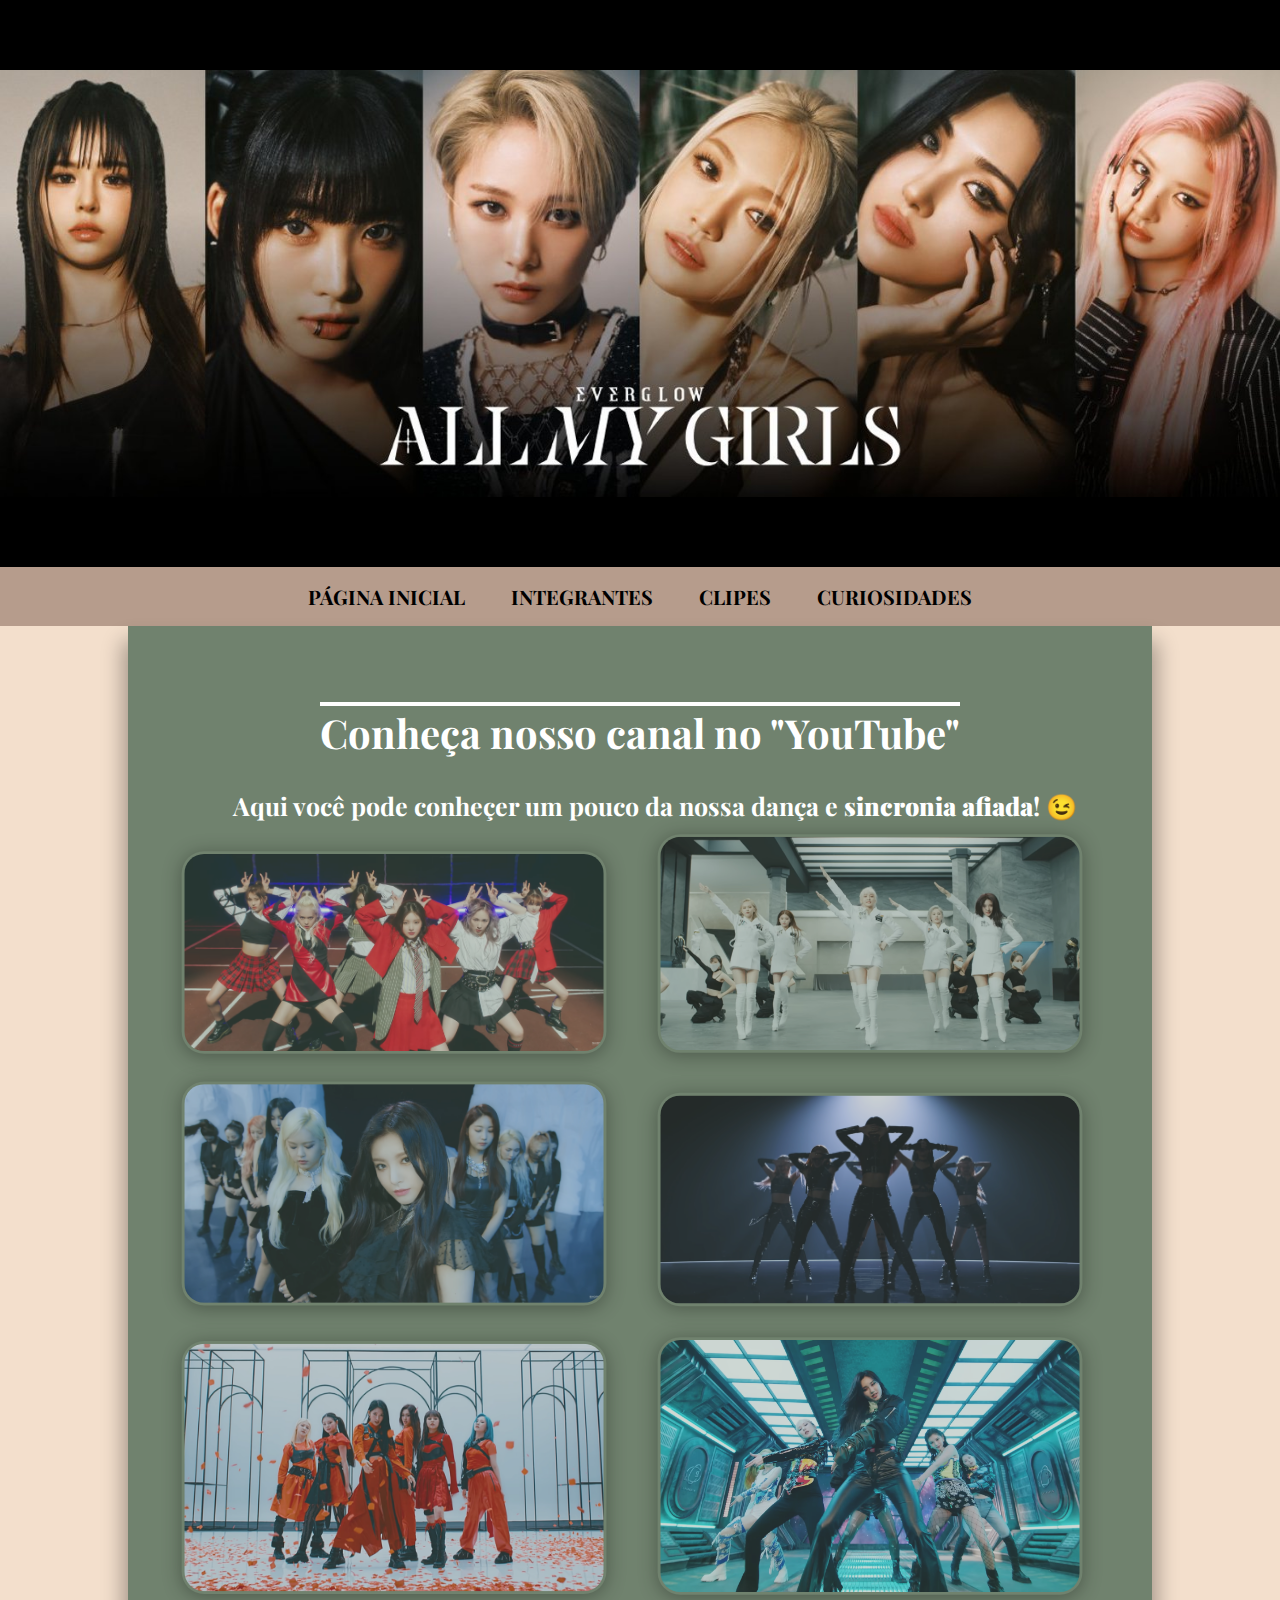
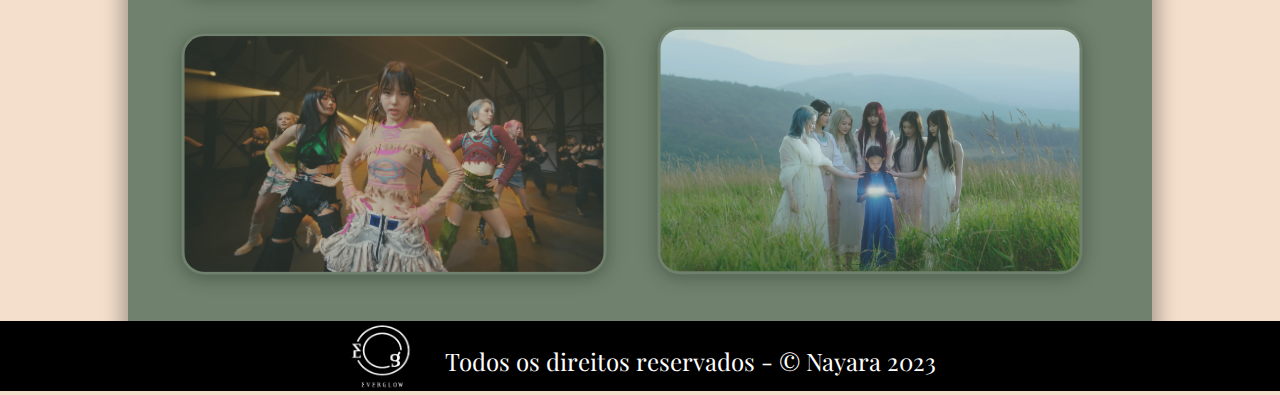
==== commit 4505a3a2: "ajustes" ====
--- a/clipes.html
+++ b/clipes.html
@@ -7,60 +7,67 @@
     <link rel="stylesheet" href="estilos/clipes.css" />
     <title>Clipes</title>
   </head>
-  <body><header class="cabecalho">
-    <!-- HEADER (parte da logo e foto de capa)-->
-    <a href="index.html"> <img class="logo-top" src="imagens/logo-transp.png" alt=""> </a>
-    <div class="capa"></div>
-  </header>
-  <nav class="menu">
-    <!-- NAV (parte dos linkes de navegação do menu)-->
-    <a href="integrantes.html">INTEGRANTES</a>
-    <a href="clipes.html">CLIPES</a>
-    <a href="empresa.html">EMPRESA</a>
-    <a href="curiosidades.html">CURIOSIDADES</a>
-  </nav>
-    <main class="container">
-      <!-- MAIN (parte cental do corpo)-->
+  <body>
+      <header class="cabecalho">
+      <!-- HEADER (parte da logo e foto de capa)-->
+      <!-- <a href="index.html"> <img class="logo-top" src="imagens/logo-transp.png" alt=""> </a> -->
+      <div class="capa"></div>
+      </header>
+    <nav class="menu">
+      <!-- NAV (parte dos linkes de navegação do menu)-->
+      <a href="index.html">PÁGINA INICIAL</a>
+      <a href="integrantes.html">INTEGRANTES</a>
+      <a href="clipes.html" class="clipes-ativo" >CLIPES</a>
+      <a href="curiosidades.html">CURIOSIDADES</a>
+    </nav>
+      <main class="container">
+        <!-- MAIN (parte cental do corpo)-->
 
-      <h1 class="canal-youtube">Conheça nosso canal no <a style="text-decoration: none;" href="https://www.youtube.com/@EVERGLOWOFFICIAL/playlists" target="_blank">"YouTube"</a></h1>
-      <h2 class="sub-dança-sincronia">Aqui você pode ver nossa <strong>dança forte</strong> e <strong>sincronia afiada</strong>! &#x1F609</h2>
+        <h1 class="canal-youtube">Conheça nosso canal no <a style="text-decoration: none;" href="https://www.youtube.com/@EVERGLOWOFFICIAL/playlists" target="_blank">"YouTube"</a></h1>
+        <h2 class="sub-dança-sincronia">Aqui você pode conheçer um pouco da nossa dança e <strong>sincronia afiada</strong>! &#x1F609</h2>
 
-      <a href="https://www.youtube.com/watch?v=HvGql8HwOIM&list=PLCcKMSYJ4B9c1UY3ihJu7Hzk_xVnsqXj3" target="_blank" >
-        <img  class="mv" src="imagens/capa-bbc.png" alt="">
-        <p class="title">BON BON CHOCOLAT</p>
-      </a>
-      
+        <a href="https://www.youtube.com/watch?v=HvGql8HwOIM&list=PLCcKMSYJ4B9c1UY3ihJu7Hzk_xVnsqXj3" target="_blank" >
+          <img  class="mv" src="imagens/capa-bbc.png" alt="">
+          <p class="title">BON BON CHOCOLAT</p>
+        </a>
+        
 
-      <a href="https://www.youtube.com/watch?v=4gX_p1VkgA4&list=PLCcKMSYJ4B9c1UY3ihJu7Hzk_xVnsqXj3&index=3" target="_blank" >
-        <img class="mv" src="imagens/capa-adios2.png" alt="">
-      </a>
+        <a href="https://www.youtube.com/watch?v=4gX_p1VkgA4&list=PLCcKMSYJ4B9c1UY3ihJu7Hzk_xVnsqXj3&index=3" target="_blank" >
+          <img class="mv" src="imagens/capa-adios2.png" alt="">
+        </a>
 
-      <a href="https://www.youtube.com/watch?v=3oRu_QfZplo&list=PLCcKMSYJ4B9c1UY3ihJu7Hzk_xVnsqXj3&index=5" target="_blank" >
-        <img class="mv" src="imagens/capa-dundun.png" alt="">
-      </a>
+        <a href="https://www.youtube.com/watch?v=3oRu_QfZplo&list=PLCcKMSYJ4B9c1UY3ihJu7Hzk_xVnsqXj3&index=5" target="_blank" >
+          <img class="mv" src="imagens/capa-dundun.png" alt="">
+        </a>
 
-      <a href="https://www.youtube.com/watch?v=jeI992mvlEY&list=PLCcKMSYJ4B9c1UY3ihJu7Hzk_xVnsqXj3&index=8" target="_blank" >
-        <img class="mv" src="imagens/capa-ladida.png" alt="">
-      </a>
+        <a href="https://www.youtube.com/watch?v=jeI992mvlEY&list=PLCcKMSYJ4B9c1UY3ihJu7Hzk_xVnsqXj3&index=8" target="_blank" >
+          <img class="mv" src="imagens/capa-ladida.png" alt="">
+        </a>
 
-      <a href="https://www.youtube.com/watch?v=Z3RA7bi5FUM&list=PLCcKMSYJ4B9c1UY3ihJu7Hzk_xVnsqXj3&index=10" target="_blank" >
-        <img class="mv" src="imagens/capa-first.png" alt="">
-      </a>
+        <a href="https://www.youtube.com/watch?v=Z3RA7bi5FUM&list=PLCcKMSYJ4B9c1UY3ihJu7Hzk_xVnsqXj3&index=10" target="_blank" >
+          <img class="mv" src="imagens/capa-first.png" alt="">
+        </a>
 
-      <a href="https://www.youtube.com/watch?v=-2X-pL06628&list=PLCcKMSYJ4B9c1UY3ihJu7Hzk_xVnsqXj3&index=13" target="_blank" >
-        <img class="mv" src="imagens/capa-pirate.png" alt="">
-      </a>
+        <a href="https://www.youtube.com/watch?v=-2X-pL06628&list=PLCcKMSYJ4B9c1UY3ihJu7Hzk_xVnsqXj3&index=13" target="_blank" >
+          <img class="mv" src="imagens/capa-pirate.png" alt="">
+        </a>
 
-      <a href="https://www.youtube.com/watch?v=jI5p2ePoVcc&list=PLCcKMSYJ4B9c1UY3ihJu7Hzk_xVnsqXj3&index=14" target="_blank" >
-        <img class="mv" src="imagens/capa-slay.png" alt="">
-      </a>
-    </main>
+        <a href="https://www.youtube.com/watch?v=jI5p2ePoVcc&list=PLCcKMSYJ4B9c1UY3ihJu7Hzk_xVnsqXj3&index=14" target="_blank" >
+          <img class="mv" src="imagens/capa-slay.png" alt="">
+        </a>
 
-    <footer class="rodape">
-      <img class="logo-rodape" src="imagens/logo-transp.png" alt="" />
-      <p class="texto-rodape">
-        Todos os direitos reservados - &copy Nayara 2023
-      </p>
-    </footer>
+        <a href="https://www.youtube.com/watch?v=JZmBo1EQnlE" target="_blank">
+          <img class="mv" src="imagens/capa-promise.png" alt="">
+        </a>
+      </main>
+
+      <footer class="rodape">
+        <a href="index.html">
+          <img class="logo-rodape" src="imagens/logo-transp.png" alt="" />
+        </a>
+        <p class="texto-rodape">
+          Todos os direitos reservados - &copy Nayara 2023
+        </p>
+      </footer>
   </body>
 </html>
--- a/estilos/style.css
+++ b/estilos/style.css
@@ -12,7 +12,7 @@
 }
 
 /**************  CELULAR  ****************/
-@media screen {
+@media screen and (min-width: 400px) and (max-width: 768px) {
   body {
     /* TODO CORPO DA PAGINA */
     overflow-x: hidden;
@@ -24,6 +24,10 @@
     /* PARTE DA CAPA E LOGO */
     width: 100vw;
     background-color: black;
+  }
+
+  .container {
+    padding: 30px;
   }
 
   .capa {
@@ -66,7 +70,6 @@
     background-color: #617763e5;
     margin: auto;
     box-shadow: inset 0px 4px 20px 0px rgba(0, 0, 0, 0.331);
-    padding: 15px;
   }
 
   h2,
@@ -74,7 +77,7 @@
     /* SUBTITULOS DOS DOIS PRIMEIROS BLOCOS DE TEXTO */
     text-align: center;
     color: white;
-    font-size: 17px;
+    font-size: 1.5em;
   }
 
   h3.discografia {
@@ -85,7 +88,7 @@
     /* PARAGRAFOS DOS BLOCOS */
     text-align: center;
     color: white;
-    font-size: 12px;
+    font-size: 1em;
     padding: 20px;
   }
 
@@ -150,11 +153,11 @@
   }
 }
 
-/*************   DESKTOP   *************/
-
-@media screen and (min-width: 600px) {
+/*************   TABLET   *************/
+@media screen and (min-width: 768px) and (max-width: 992px) {
   .cabecalho {
     display: flex;
+    background-color: black;
   }
   .capa {
     /* SOMENTE A FOTO DE CAPA */
@@ -190,7 +193,7 @@
     border: none;
     border-radius: 0;
     padding: 15px;
-    margin: 0px 20px 0px 20px;
+    margin: 0px 0px 0px 20px;
   }
 
   .menu > a:hover {
@@ -223,7 +226,7 @@
     text-align: center;
     color: white;
     font-size: 1.5em;
-    padding: 20px;
+    padding-bottom: 20px;
   }
 
   a {
@@ -240,12 +243,16 @@
 
   .video-slay {
     /* VIDEO SLAY */
+    display: flex;
+    justify-content: center;
+    padding: 30px;
   }
 
   .players-spotify {
     /* SECTION */
     display: flex;
-    justify-content: space-around;
+    justify-content: space-evenly;
+    flex-wrap: wrap;
   }
 
   .titulo-album {
@@ -258,7 +265,6 @@
   .player {
     /* IFRAME SPOTIFY */
     width: 100%;
-    display: flex;
     box-shadow: 5px 6px 20px 0px rgba(0, 0, 0, 0.534);
   }
 
@@ -310,17 +316,26 @@
   }
 }
 
-/*----------------- teste ------------------*/
-@media screen and (max-width: 120px) {
+/**************  DESKTOP  **************/
+@media screen and (min-width: 992px) {
   body {
     /* TODO CORPO DA PAGINA */
     font-family: "Playfair Display", serif;
     background-color: #f3dfcc;
   }
 
+  .index-ativo:visited {
+    color: white;
+  }
+
   .cabecalho {
     /* PARTE DA CAPA E LOGO */
-    background-color: black;
+    display: flex;
+    background-color: black;
+  }
+
+  .container {
+    padding: 30px;
   }
 
   .capa {
@@ -331,13 +346,21 @@
     background-position: center;
     background-color: black;
     width: 100%;
-    height: 40vh;
+    height: 63vh;
+  }
+
+  .logo-top {
+    display: inline-block;
+    width: 150px;
+    height: 160px;
+    margin: 80px 0px 80px 0px;
   }
 
   .menu {
     /* LINHA QUE DEMARCA O TAMANHO DOS LINKS DO MENU */
     background-color: #b69c8c;
-    padding: 10px;
+    text-align: center;
+    padding: 16px;
   }
 
   nav a {
@@ -346,8 +369,8 @@
     text-decoration: none;
     font-weight: bold;
     font-size: 20px;
-    padding: 10px;
-    margin-left: 13%;
+    padding: 16px;
+    margin: 5px;
   }
 
   nav a:hover {
@@ -382,7 +405,7 @@
     /* PARAGRAFOS DOS BLOCOS */
     text-align: center;
     color: white;
-    font-size: 18px;
+    font-size: 20px;
     padding-left: 30px;
     padding-top: 10px;
   }
@@ -404,13 +427,15 @@
 
   .video-slay {
     /* VIDEO SLAY */
+    display: flex;
+    justify-content: center;
   }
 
   .players-spotify {
     /* SECTION */
     display: flex;
     flex-wrap: wrap;
-    justify-content: space-between;
+    justify-content: space-evenly;
   }
 
   .discografia {
@@ -421,42 +446,63 @@
 
   .titulo-album {
     /* TITULO DOS ALBUMS */
-    transition: 0.1s;
     padding: 20px;
     color: white;
-    font-size: 18px;
+    margin-top: 20px;
   }
 
   .player {
     /* IFRAME SPOTIFY */
-    width: 100%;
+    width: 90%;
     display: flex;
     box-shadow: 5px 6px 20px 0px rgba(0, 0, 0, 0.534);
   }
 
-  .titulo-album:hover {
-    /* transform: scale(1.1); */
+  .player:hover {
+    transform: scale(1.1);
+    transition: 0.1s;
   }
 
   .redes-sociais {
+    /*div com as imagens e os links das redes sociais*/
     background-color: #b69c8c;
+    display: flex;
+    justify-content: space-around;
+    align-items: center;
+    height: 70px;
   }
 
   .redes-sociais > a {
     text-decoration: none;
   }
 
+  .redes-sociais > a > img {
+    width: 65px;
+    height: 65px;
+    padding: 5px;
+  }
+
+  .redes-sociais > a > img:hover {
+    transform: scale(1.1);
+    transition: 0.1s;
+    opacity: 80%;
+  }
+
   .rodape {
-    display: inline;
-    background-color: black;
-    height: 90px;
+    background-color: black;
+    height: 70px;
+    display: flex;
+    justify-content: center;
   }
 
   .logo-rodape {
-    background-color: red;
+    width: 70px;
+    height: 100%;
   }
 
   .texto-rodape {
-    background-color: blue;
+    display: flex;
+    align-items: center;
+    font-size: 1.5em;
   }
 }
--- a/estilos/clipes.css
+++ b/estilos/clipes.css
@@ -1,3 +1,7 @@
+.clipes-ativo:visited {
+  color: white;
+}
+
 .canal-youtube {
   text-align: center;
   color: white;
@@ -8,22 +12,23 @@
 
 .sub-dança-sincronia {
   color: white;
-  font-size: 30px;
+  font-size: 25px;
 }
 
 .mv {
-  width: 40%;
-  padding: 10px;
-  margin: 20px;
-  border-top-left-radius: 50px;
-  border-bottom-right-radius: 50px;
-  box-shadow: 0px 3px 20px 0px rgba(0, 0, 0, 0.33);
-  transition: 1s;
+  width: 49%;
+  padding: 3px;
+  margin: 0px;
+  border-radius: 25px;
+  box-shadow: 0px 3px 20px 0px rgba(0, 0, 0, 0.425);
+  opacity: 70%;
+  transition: 0.5s;
+  transform: scale(0.9);
 }
 
 .mv:hover {
-  transform: scale(0.8);
-  opacity: 50%;
+  transform: scale(1);
+  opacity: 100%;
 }
 
 a {
@@ -35,7 +40,3 @@
   font-size: 30px;
   padding: 0px;
 }
-
-.title:hover {
-  display: block;
-}
